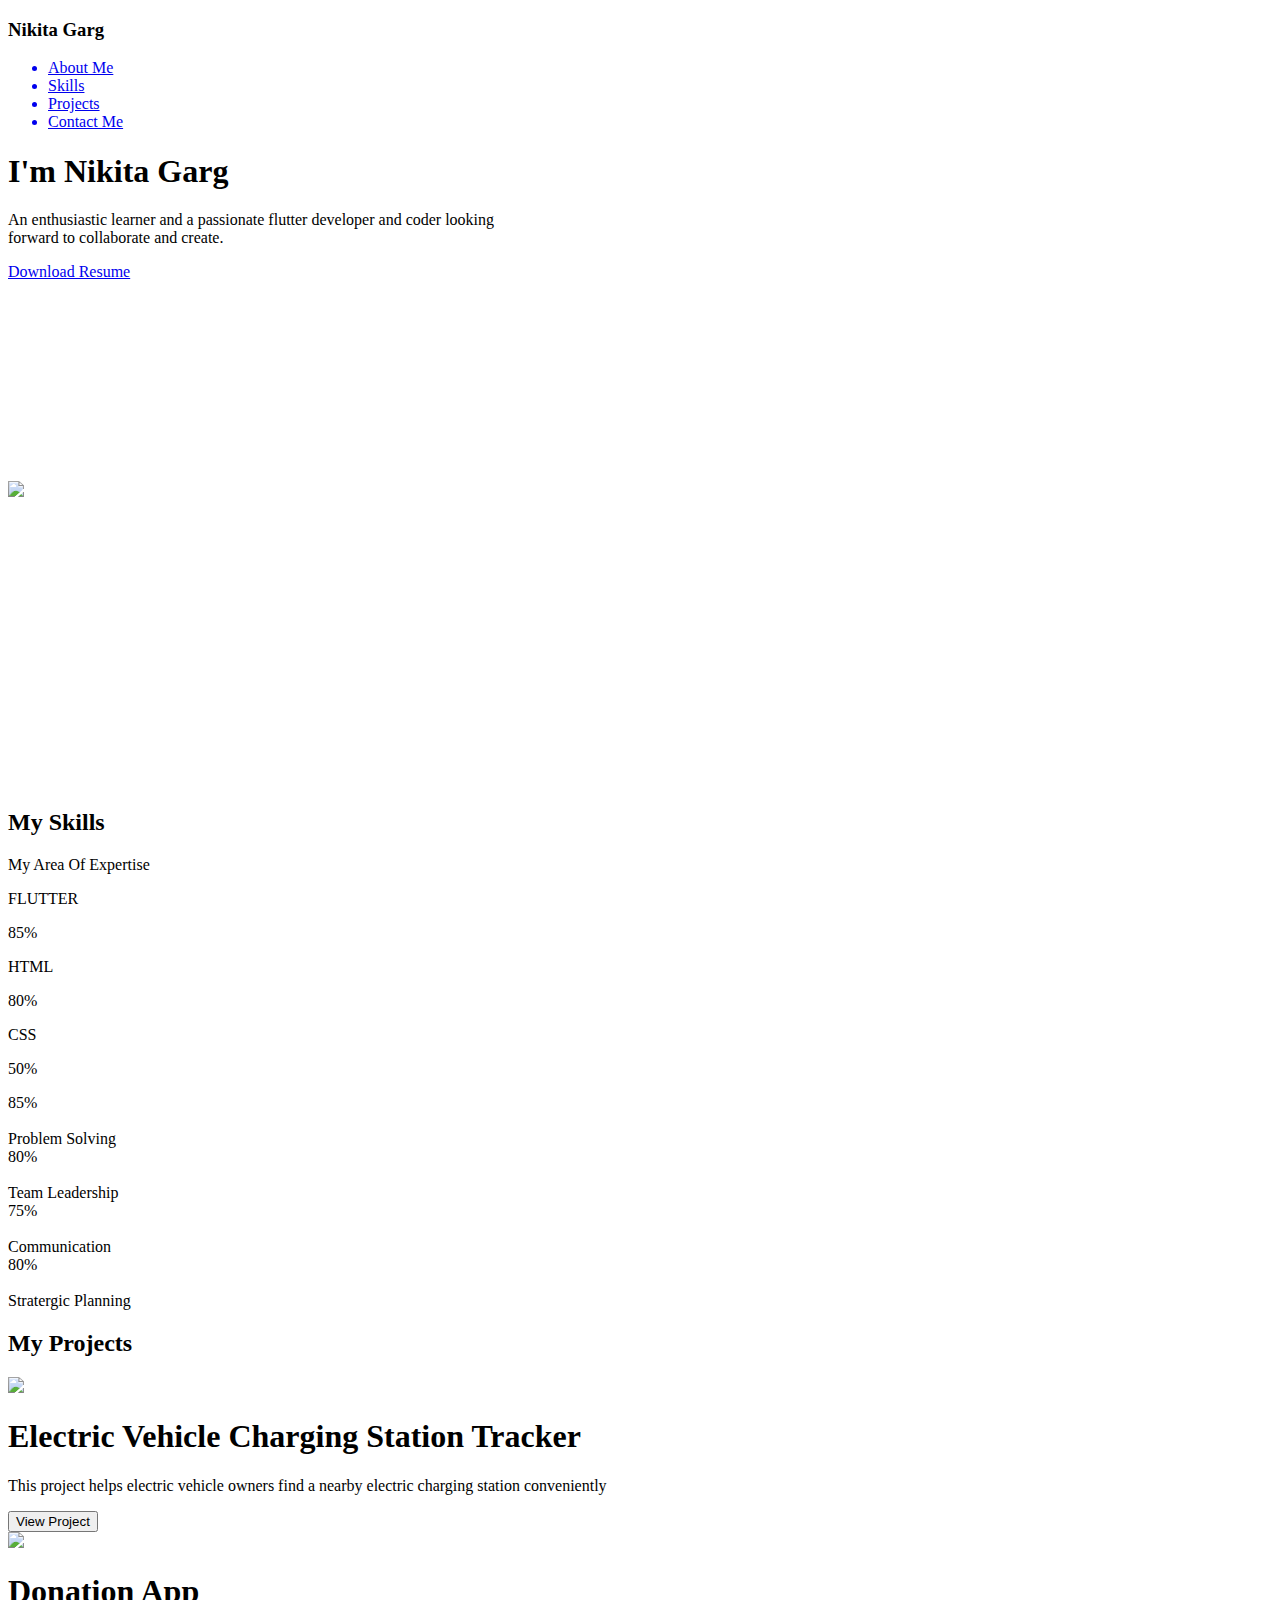
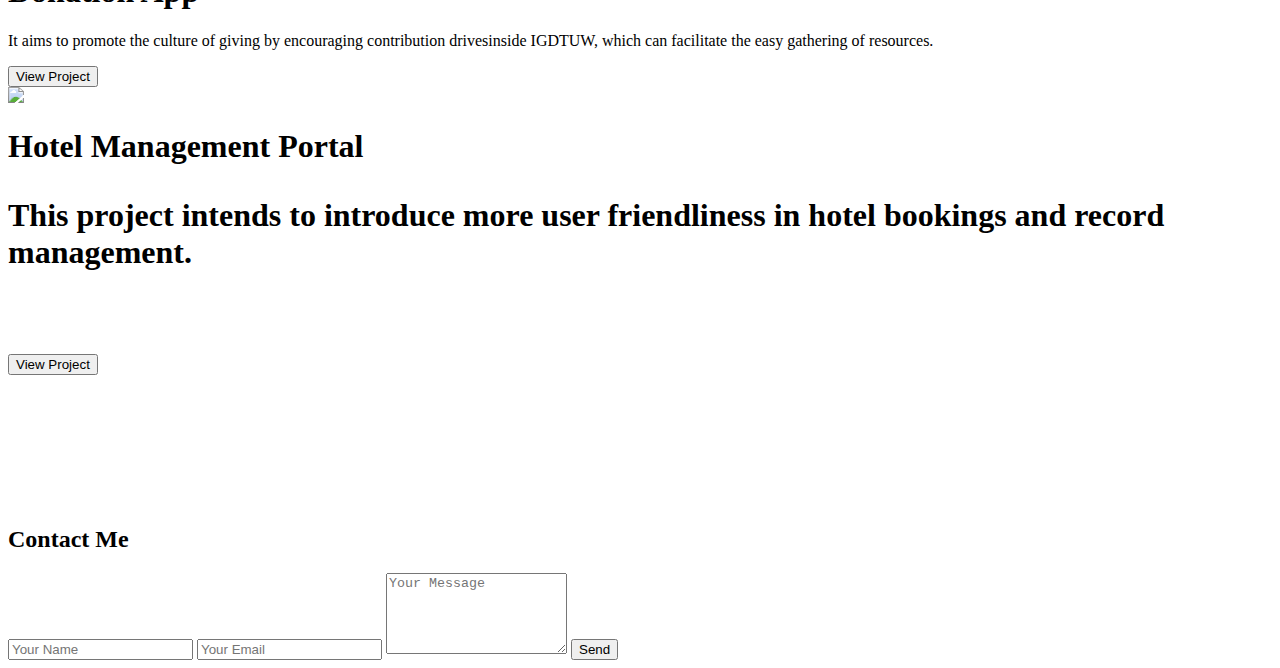
==== index.html @ 3dd08862 "Resume Added" ====
<!DOCTYPE html>
<html lang="en">
	<head>
		<link rel="stylesheet" type="text/css" href="index.css">
		<title>Nikita Garg</title>
	</head>
<body>
		<h3>Nikita Garg</h3>
		<ul class="list">
			<a href="#AboutMe"><li>About Me</li></a>
			<a href="#skills_section"><li>Skills</li></a>
			<a href="#Projects"><li>Projects</li></a>
			<a href="#contact"><li>Contact Me</li></a>
		</ul>

	<section id="AboutMe">
		<div class="info">
			<h1>I'm <span>Nikita</span> Garg</h1>
			<p>An enthusiastic learner and a passionate flutter developer and coder looking <br>forward to collaborate and create. </p>
			<a href = "Nikita_Garg_Resume.pdf" download>Download Resume</a>
		</div>
		<div class="img-box">
			<img src="nikita.png" class="main-img" style="margin-top: 200px;">		
		</div>
	</section>

	<br><br><br><br><br><br><br><br><br><br><br><br><br><br><br><br>
	
	<section id="skills_section">
        <div class="skills_head">
            <h2>My <span>Skills</span></h2>
            <p>My Area Of Expertise</p>
        </div>
        <div class="skills_main">
            <div class="skill_bar">
                <div class="info">
                    <p>FLUTTER</p>
                    <P>85%</P>
                </div>
                <div class="bar">
                    <span class="flutter"></span>
                </div>
            </div>
            <div class="skill_bar">
                <div class="info">
                    <p>HTML</p>
                    <P>80%</P>
                </div>
                <div class="bar">
                    <span class="html"></span>
                </div>
            </div>
            <div class="skill_bar">
                <div class="info">
                    <p>CSS</p>
                    <P>50%</P>
                </div>
                <div class="bar">
                    <span class="css"></span>
                </div>
            </div>
        </div>

        <div class="soft_skills">
        	<div class="each_soft_skill">
        	<div class="circle-wrap">
        		<div class="circle">
        			<div class="mask half">
  						<div class="fill-1"></div>
  					</div>
  					<div class="mask full-1">
  						<div class="fill-1"></div>
					</div>
					<div class="inside-circle"> 85% </div>
				</div>
        	</div>
        	<br>
        	<div class="name"> Problem Solving </div>
        	</div>

        	<div class="each_soft_skill">
        	<div class="circle-wrap">
        		<div class="circle">
        			<div class="mask half">
  						<div class="fill-2"></div>
					</div>
					<div class="mask full-2">
  						<div class="fill-2"></div>
					</div>
					<div class="inside-circle"> 80% </div>
        		</div>
        	</div>
        	<br>
        	<div class="name"> Team Leadership </div>
        	</div>

        	<div class="each_soft_skill">
        	<div class="circle-wrap">
        		<div class="circle">
        			<div class="mask half">
  						<div class="fill-3"></div>
					</div>
					<div class="mask full-3">
  						<div class="fill-3"></div>
					</div>
					<div class="inside-circle"> 75% </div>
        		</div>
        	</div>
        	<br>
        	<div class="name"> Communication </div>
        	</div>

        	<div class="each_soft_skill">
        	<div class="circle-wrap">
        		<div class="circle">
        			<div class="mask half">
  						<div class="fill-4"></div>
					</div>
					<div class="mask full-4">
  						<div class="fill-4"></div>
					</div>
					<div class="inside-circle"> 80% </div>
        		</div>
        	</div>
        	<br>
        	<div class="name"> Stratergic Planning </div>
        	</div>
        </div>
    </section>

    <section id="Projects">
		<div class="title">
			<h2>My Projects</h2>
		</div>

		<div class="grid">
			<div class="grid-item">
				<img class="card-img" src="https://www.advanceelectricaldesign.com/images/Online-Electric-Vehicle-Charging-Station-Design-Training.jpg" />
          		<div class="card-content">
            		<h1 class="card-header">Electric Vehicle Charging Station Tracker</h1>
            		<p class="card-text">This project helps electric vehicle owners find a nearby electric charging station conveniently</p>
            		<button class="card-btn">View Project</button>
          		</div>
        	</div>

        	<div class="grid-item">
				<img class="card-img" src="https://img.freepik.com/free-vector/people-carrying-donation-charity-related-icons_53876-43091.jpg?w=2000"/>
          		<div class="card-content">
            		<h1 class="card-header">Donation App</h1>
            		<p class="card-text">It aims to promote the culture of giving by encouraging contribution drivesinside IGDTUW, which can facilitate the easy gathering of resources.</p>
            		<button class="card-btn">View Project</button>
          		</div>
        	</div>

        	<div class="grid-item">
				<img class="card-img" src="https://t3.ftcdn.net/jpg/02/34/45/10/360_F_234451007_3Ldme8PqlqxLXTYVF4bOWGq4AHAfcSWW.jpg" />
          		<div class="card-content">
            		<h1 class="card-header">Hotel Management Portal</</h1>
            		<p class="card-text">This project intends to introduce more user friendliness in hotel bookings and record management.</p>
            		<br>
            		<button class="card-btn">View Project</button>
          		</div>
        	</div>
		</div>
		<br><br><br><br><br><br>
	</section>

	 <section id="contact">
	 	<div class="contact-form">
        <h2>Contact Me</h2>
        <form onsubmit="sendEmail(); reset(); return false" class="contact">
          <input type="text" name="name" class="text-box" placeholder="Your Name" required>
          <input type="email" name="email" class="text-box" placeholder="Your Email" required>
          <textarea name="message" rows="5" placeholder="Your Message" required></textarea>
          <input type="submit" name="submit" class="send-btn" value="Send">
        </form>
      </div>
    </section>

    <script src="https://smtpjs.com/v3/smtp.js"></script>
    <script>
    	function sendEmail(){
    		Email.send({
            Host : "smtp.elasticemail.com",
    Username : "username",
    Password : "password",
    To : 'them@website.com',
    From : "you@isp.com",
    Subject : "This is the subject",
    Body : "And this is the body"
}).then(
  message => alert(message)
);
    	}
    </script>
</body>
</html>
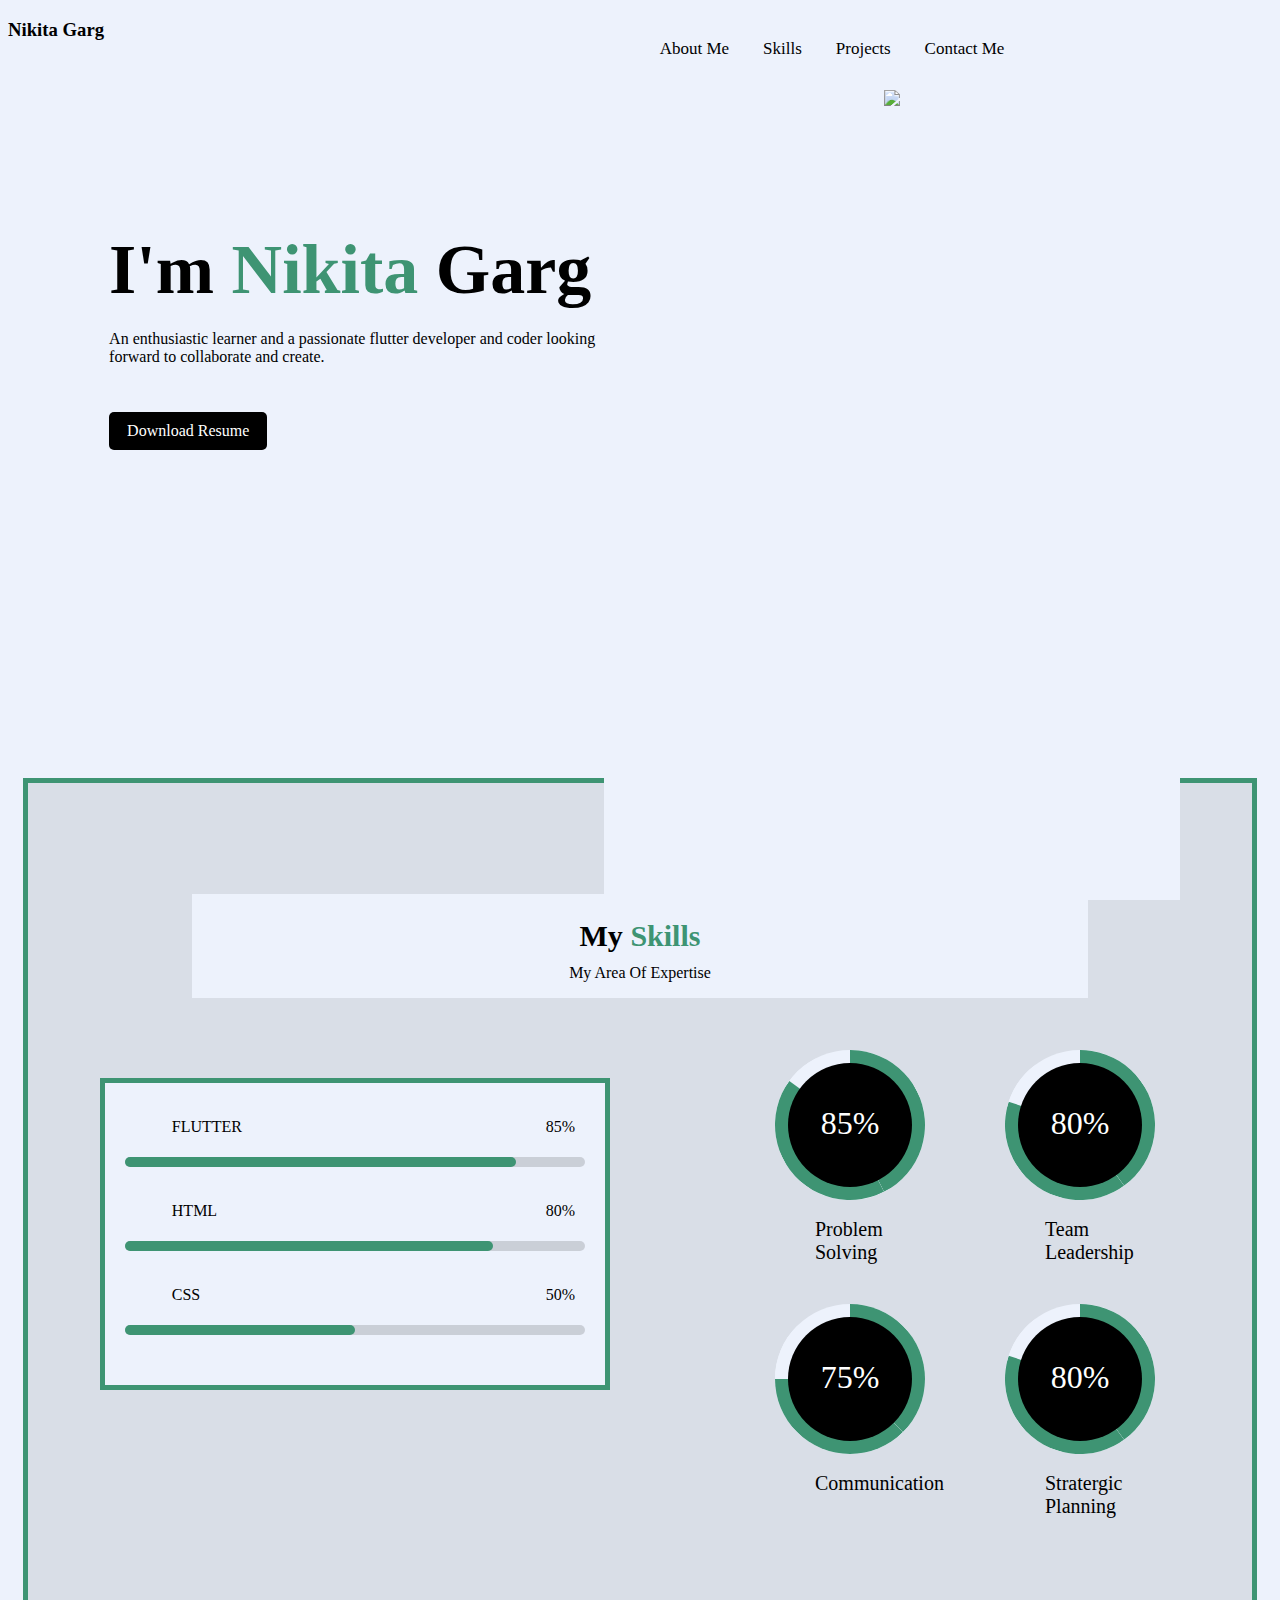
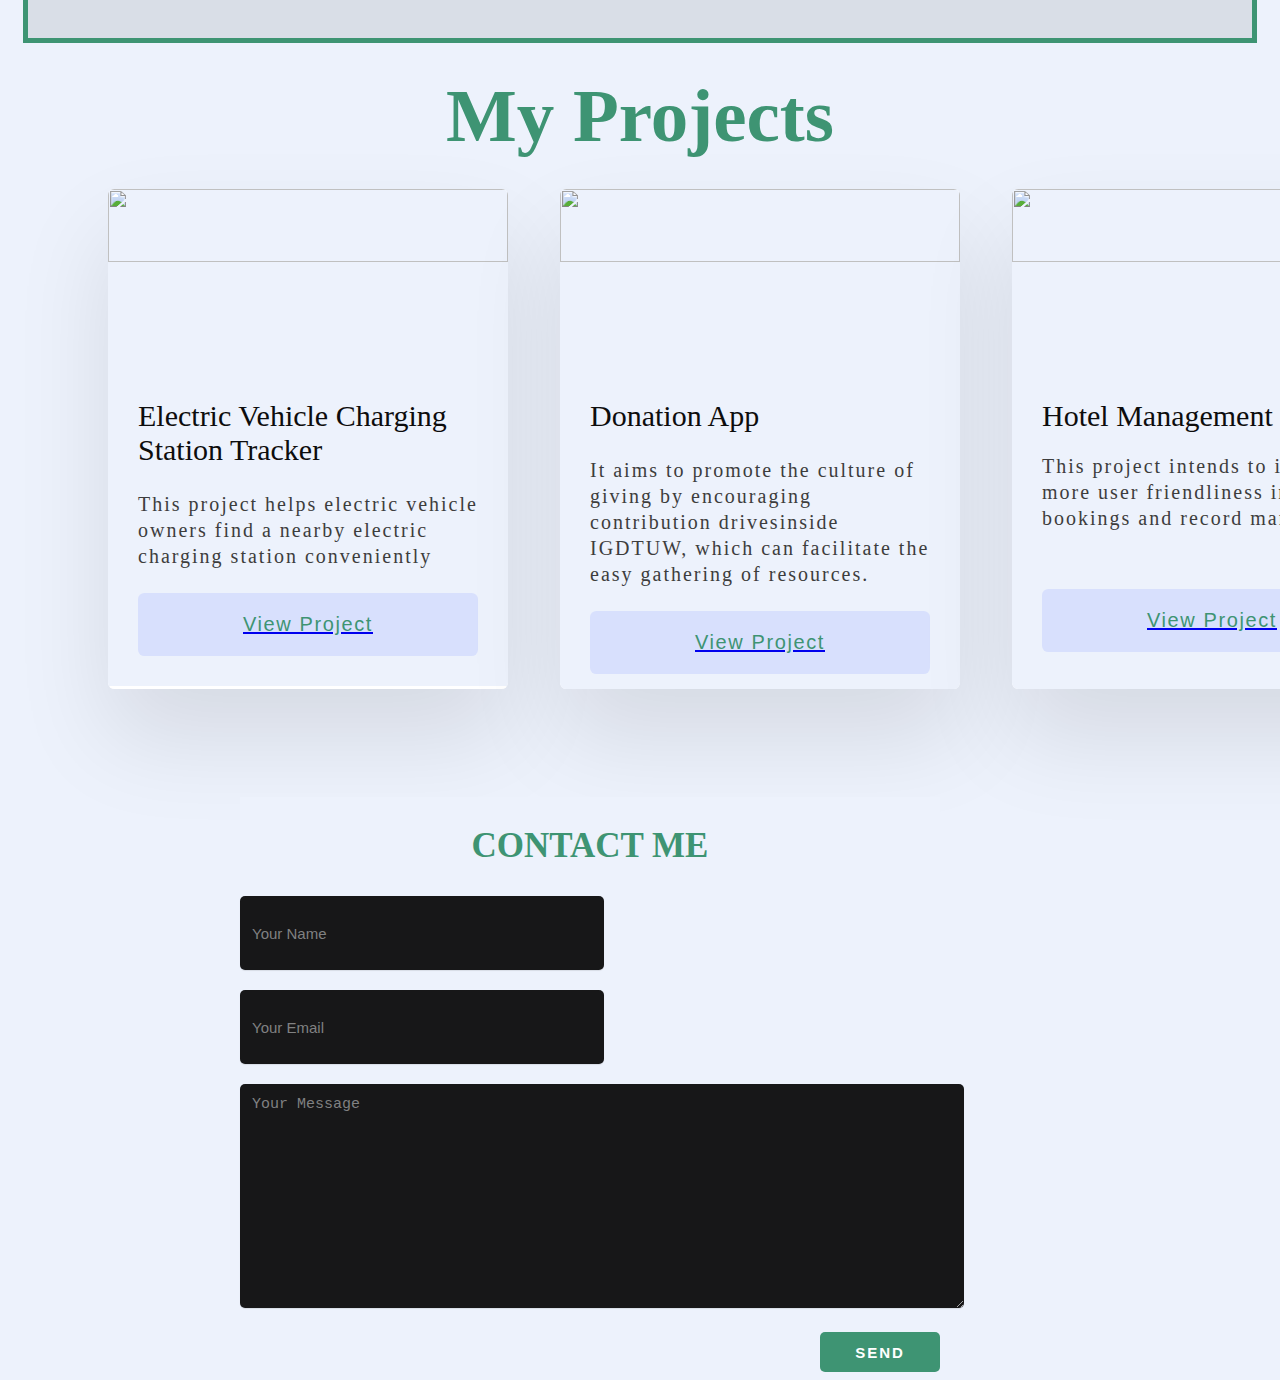
==== commit d3ac0685: "projects" ====
--- a/index.html
+++ b/index.html
@@ -17,7 +17,7 @@
 		<div class="info">
 			<h1>I'm <span>Nikita</span> Garg</h1>
 			<p>An enthusiastic learner and a passionate flutter developer and coder looking <br>forward to collaborate and create. </p>
-			<a href = "Nikita_Garg_Resume.pdf" download>Download Resume</a>
+			<a href = "Nikita_Garg_Resume.pdf" download="true">Download Resume</a>
 		</div>
 		<div class="img-box">
 			<img src="nikita.png" class="main-img" style="margin-top: 200px;">		
@@ -139,7 +139,7 @@
           		<div class="card-content">
             		<h1 class="card-header">Electric Vehicle Charging Station Tracker</h1>
             		<p class="card-text">This project helps electric vehicle owners find a nearby electric charging station conveniently</p>
-            		<button class="card-btn">View Project</button>
+            		<a href="https://github.com/GargNikitaa/EV-Charger"><button class="card-btn">View Project</button></a>
           		</div>
         	</div>
 
@@ -148,7 +148,7 @@
           		<div class="card-content">
             		<h1 class="card-header">Donation App</h1>
             		<p class="card-text">It aims to promote the culture of giving by encouraging contribution drivesinside IGDTUW, which can facilitate the easy gathering of resources.</p>
-            		<button class="card-btn">View Project</button>
+            		<a href="https://github.com/Nitya-Pasrija/CB-DonationApp"><button class="card-btn">View Project</button></a>
           		</div>
         	</div>
 
@@ -158,7 +158,7 @@
             		<h1 class="card-header">Hotel Management Portal</</h1>
             		<p class="card-text">This project intends to introduce more user friendliness in hotel bookings and record management.</p>
             		<br>
-            		<button class="card-btn">View Project</button>
+            		<a href="https://github.com/GargNikitaa/Hotel-Snow-City"><button class="card-btn">View Project</button></a>
           		</div>
         	</div>
 		</div>
--- a/index.css
+++ b/index.css
@@ -0,0 +1,510 @@
+*{
+	background-color: #edf2fc;
+}
+
+.list li{
+	display: inline;
+    font-size: 17px;
+    color: black;
+    padding-left: 20px;
+    
+}
+
+.list a{
+	text-decoration: none;
+	position: relative;
+	padding: 5px 5px;
+}
+
+.list a li:hover{
+		color: #3e9473;
+}
+
+.list{ 
+	display: inline; 
+	background-color: none; 
+	width: 900px; 
+    text-align: center; 
+    margin-top: -20px;	
+    float: right;
+    
+}
+
+.info{
+	margin-left: 8%;
+	margin-top: 15%;
+}
+
+.info h1{
+	font-size: 70px;
+	margin-bottom: 20px;
+}
+
+span{
+	color: #3e9473;
+}
+
+.info a{
+	background: black;
+	padding: 10px 18px;
+	text-decoration: none;
+	color: white;
+	display: inline-block;
+	margin:30px 0;
+	border-radius: 5px;
+}
+
+.img-box{
+	width: 45%;
+	height: 80%;
+	position: absolute;
+	bottom:0;
+	right: 100px;
+}
+
+.img-box img{
+	height: 100%;
+	position: absolute;
+	left: 50%;
+	bottom: 0;
+	transform: translateX(-50%);
+	transition: bottom 1s;
+}
+
+/*.img-box:hover .back-img{
+	bottom: 40px;
+}*/
+
+.main-img{
+	margin-bottom: 90px;
+}
+#skills_section{
+    width: cover;
+    height: 95vh;
+    padding: 0px 13%;
+    background-color: rgba(0, 0, 0, 0.082);
+    display: flex;
+    align-items: center;
+    justify-content: center;
+    flex-direction: column;
+    border: 5px solid #3e9473;
+    margin-left: 15px;
+    margin-right: 15px;
+    margin-top: 10px;
+
+}
+.skills_head{
+    width: 100%;
+    margin-bottom: 80px;
+    margin-top: -10px;
+    display: grid;
+    place-items: center;
+    text-align: center;
+    
+}
+.skills_head h2{
+    font-size: 30px;
+    margin-bottom: -5px;
+}
+.skills_head h2 span{
+    color: #3e9473;
+}
+.skills_main{
+    width: 500px;
+    border: 5px solid #3e9473;
+    padding-bottom: 50px; 
+    margin-left: -570px;  
+}
+.skills_main .skill_bar .info{
+    display: flex;
+    justify-content: space-between;
+    padding:  0 10px;
+}
+.skill_bar .info p:nth-child(2){
+    font-weight: 500;
+}
+.skill_bar{
+	margin-top: -50px;
+	margin-left: 20px;
+	margin-right: 20px;
+}
+.skill_bar .bar{
+    width: 100%;
+    height: 10px;
+    background-color: rgba(0, 0, 0, 0.144);
+    border-radius: 25px;
+    margin-top: 5px;
+    position: relative;
+}
+.skill_bar .bar span{
+    width: 50%;
+    height: 100%;
+    position: absolute;
+    background-color: #3e9473;
+    border-radius: 25px;
+}
+.skill_bar .bar .html{
+    width: 80%;
+    animation: html 2s;
+}
+@keyframes html {
+    0%{
+        width: 0%;
+    }100%{
+        width: 80%;
+    }
+}
+.skill_bar .bar .css{
+    width: 50%;
+    animation: css 2s;
+}
+@keyframes css {
+    0%{
+        width: 0%;
+    }100%{
+        width: 50%;
+    }
+}
+.skill_bar .bar .flutter{
+    width: 85%;
+    animation: flutter 2s;
+}
+@keyframes flutter {
+    0%{
+        width: 0%;
+    }100%{
+        width: 85%;
+    }
+}
+
+.soft_skills{
+	margin-left: 600px;
+	margin-top: -350px;
+    background-color:  transparent;
+    display: grid;
+    grid-template-columns: repeat(2, 200px);
+    grid-gap: 30px;
+}
+
+.each_soft_skill, .name{
+    background-color: transparent;
+}
+
+.name{
+    color: black;
+    padding-left: 90px;
+    font-weight: 500;
+    font-size: 20px;
+}
+
+.circle-wrap{ 
+  margin-top: 10px;
+  margin-left: 50px;
+  width: 150px;
+  height: 150px;
+  border-radius: 50%;
+
+}
+
+.circle-wrap .circle .mask,
+.circle-wrap .circle .fill-1,
+.circle-wrap .circle .fill-2,
+.circle-wrap .circle .fill-3,
+.circle-wrap .circle .fill-4 {
+  width: 150px;
+  height: 150px;
+  position: absolute;
+  border-radius: 50%;
+}
+
+.circle-wrap .circle .mask {
+  clip: rect(0px, 150px, 150px, 75px);
+}
+
+.mask .fill-1 {
+  clip: rect(0px, 75px, 150px, 0px);
+  background-color: #3e9473;
+}
+
+.mask.full-1,
+.circle .fill-1 {
+  animation: fill-1 ease-in-out 2s;
+  transform: rotate(153deg);
+}
+
+@keyframes fill-1 {
+  0% {
+    transform: rotate(0deg);
+  }
+  100% {
+    transform: rotate(153deg);
+  }
+}
+
+.mask .fill-2 {
+  clip: rect(0px, 75px, 150px, 0px);
+  background-color: #3e9473;
+}
+
+.mask.full-2,
+.circle .fill-2 {
+  animation: fill-2 ease-in-out 2s;
+  transform: rotate(144deg);
+}
+
+@keyframes fill-2 {
+  0% {
+    transform: rotate(0deg);
+  }
+  100% {
+    transform: rotate(144deg);
+  }
+}
+
+.mask .fill-3 {
+  clip: rect(0px, 75px, 150px, 0px);
+  background-color: #3e9473;
+}
+
+.mask.full-3,
+.circle .fill-3 {
+  animation: fill-3 ease-in-out 2s;
+  transform: rotate(135deg);
+}
+
+@keyframes fill-3 {
+  0% {
+    transform: rotate(0deg);
+  }
+  100% {
+    transform: rotate(135deg);
+  }
+}
+
+.mask .fill-4 {
+  clip: rect(0px, 75px, 150px, 0px);
+  background-color: #3e9473;
+}
+
+.mask.full-4,
+.circle .fill-4 {
+  animation: fill-4 ease-in-out 2s;
+  transform: rotate(144deg);
+}
+
+@keyframes fill-4 {
+  0% {
+    transform: rotate(0deg);
+  }
+  100% {
+    transform: rotate(144deg);
+  }
+}
+
+.circle-wrap .inside-circle {
+  width: 124px;
+  height: 124px;
+  border-radius: 50%;
+  background: black;
+  line-height: 120px;
+  text-align: center;
+  margin-top: 13px;
+  margin-left: 13px;
+  color: white;
+  position: absolute;
+  z-index: 100;
+  font-weight: 500;
+  font-size: 2em;
+}
+
+.#Projects{
+    width: cover;
+    padding: 100px 0px;
+}
+.title h2{
+    color: #3e9473;
+    font-size: 75px;
+    width: 1130px;
+    margin: 30px auto;
+    text-align: center;
+}
+.grid {
+  display: grid;
+  width: cover;
+  grid-gap: 2px;
+  grid-template-columns: repeat(3, 450px);
+  align-items: start;
+  padding-left: 100px;
+}
+
+.grid-item {
+  background-color: #fff;
+  border-radius: 0.4rem;
+  overflow: hidden;
+  box-shadow: 0 3rem 6rem rgba(0, 0, 0, 0.1);
+  cursor: pointer;
+  transition: 0.2s;
+  height: 500px;
+  width: 400px;
+}
+
+.grid-item:hover {
+  transform: translateY(-0.5%);
+  box-shadow: 0 4rem 8rem rgba(0, 0, 0, 0.5);
+}
+
+.card-img {
+  display: block;
+  width: 100%;
+  height: 38%;
+  object-fit: cover;
+}
+
+.card-content {
+  padding: 30px;
+}
+
+.card-header {
+  font-size: 30px;
+  font-weight: 500;
+  color: #0d0d0d;
+  margin-top: -10px;
+  margin-bottom: 1.5rem;
+}
+
+.card-text {
+  font-size: 20px;
+  letter-spacing: 2px;
+  line-height: 1.3;
+  color: #3d3d3d;
+  margin-bottom: 1.5rem;
+}
+
+.card-btn {
+  display: block;
+  width: 100%;
+  padding: 20px;
+  font-size: 20px;
+  text-align: center;
+  color: #3e9473;
+  background-color: #d8e0fd;
+  border: none;
+  border-radius: 0.4rem;
+  transition: 0.2s;
+  cursor: pointer;
+  letter-spacing: 0.1rem;
+  text-decoration: none;
+}
+
+.card-btn:hover,
+.card-btn:active {
+  background-color: #c2cffc;
+}
+
+@media only screen and (max-width: 60em) {
+  body {
+    padding: 3rem;
+  }
+
+  .grid {
+    grid-gap: 3rem;
+  }
+}
+
+#contact{
+  width: 100%;
+  display: flex;
+  justify-content: center;
+  align-items: center;
+}
+
+.contact-form{
+  max-width: 700px;
+  margin-right: 50px;
+  margin-left: -50px;
+}
+
+.contact-form{
+  flex: 1;
+}
+
+.contact-form h2{
+  color: #3e9473;
+  text-align: center;
+  font-size: 35px;
+  text-transform: uppercase;
+  margin-bottom: 30px;
+}
+
+.contact-form .text-box{
+  background: #000;
+  color: #fff;
+  border: none;
+  width: calc(50% - 10px);
+  height: 50px;
+  padding: 12px;
+  font-size: 15px;
+  border-radius: 5px;
+  box-shadow: 0 1px 1px rgba(0, 0, 0, 0.1);
+  margin-bottom: 20px;
+  opacity: 0.9;
+}
+
+.contact-form .text-box:first-child{
+  margin-right: 15px;
+}
+
+.contact-form textarea{
+  background: #000;
+  color: #fff;
+  border: none;
+  width: 100%;
+  padding: 12px;
+  font-size: 15px;
+  min-height: 200px;
+  max-height: 400px;
+  resize: vertical;
+  border-radius: 5px;
+  box-shadow: 0 1px 1px rgba(0, 0, 0, 0.1);
+  margin-bottom: 20px;
+  opacity: 0.9;
+}
+
+.contact-form .send-btn{
+  float: right;
+  background: #3e9473;
+  color: #fff;
+  border: none;
+  width: 120px;
+  height: 40px;
+  font-size: 15px;
+  font-weight: 600;
+  text-transform: uppercase;
+  letter-spacing: 2px;
+  border-radius: 5px;
+  cursor: pointer;
+  transition: 0.3s;
+  transition-property: background;
+}
+
+.contact-form .send-btn:hover{
+  background: #3e9480;
+}
+
+@media screen and (max-width: 950px){
+  #contact{
+    flex-direction: column;
+  }
+
+.contact-form{
+    margin: 30px 50px;
+  }
+
+  .contact-form h2{
+    font-size: 30px;
+  }
+
+  .contact-form .text-box{
+    width: 100%;
+  }
+}